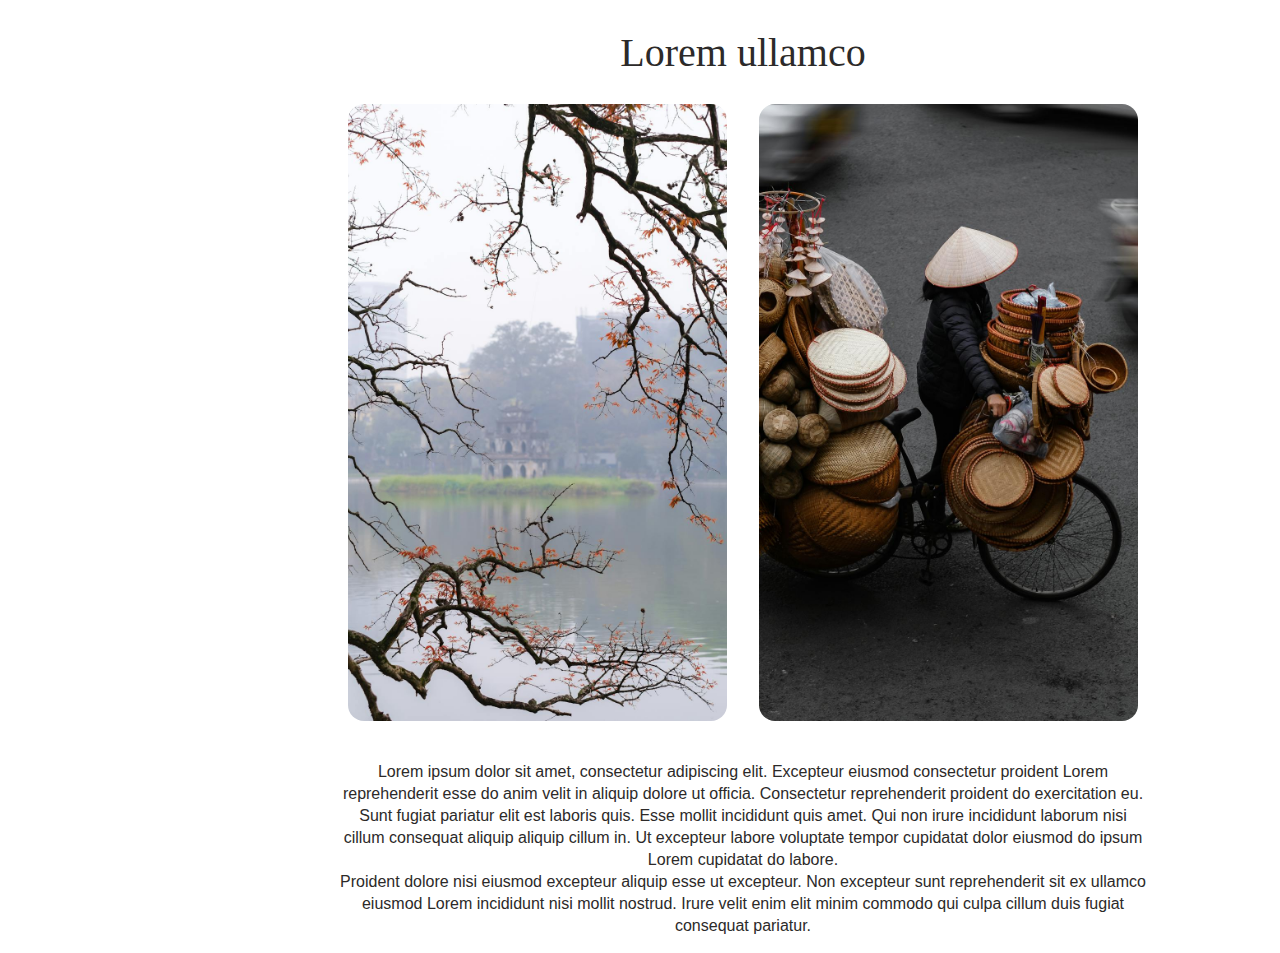
==== Section1.html @ f13ffaa2 "init test" ====
<!DOCTYPE html>
<html lang="vi">
<head>
  <meta charset="UTF-8">
  <meta name="viewport" content="width=device-width, initial-scale=1.0">
  <title>Frontend Test</title>
  <link rel="stylesheet" href="style.css">
</head>
<body>
    <div class="frame-8290">
        <h1>Lorem ullamco</h1>
        <div class="image-container">
            <img src="1.png" alt="Sample Image 1" class="image-left" />
            <img src="2.png" alt="Sample Image 2" class="image-right" />
          </div>
        <p>Lorem ipsum dolor sit amet, consectetur adipiscing elit. Excepteur eiusmod consectetur proident Lorem reprehenderit esse do anim velit in aliquip dolore ut officia. Consectetur reprehenderit proident do exercitation eu. Sunt fugiat pariatur elit est laboris quis. Esse mollit incididunt quis amet. Qui non irure incididunt laborum nisi cillum consequat aliquip aliquip cillum in. Ut excepteur labore voluptate tempor cupidatat dolor eiusmod do ipsum Lorem cupidatat do labore.
        <br>
            Proident dolore nisi eiusmod excepteur aliquip esse ut excepteur. Non excepteur sunt reprehenderit sit ex ullamco eiusmod Lorem incididunt nisi mollit nostrud. Irure velit enim elit minim commodo qui culpa cillum duis fugiat consequat pariatur.
        </p> 
    </div>
  </body>
</html>
---- style.css ----
.frame-8290 {
    display: flex;
    flex-direction: column;
    align-items: center;
    padding: 0px;
    gap: 8px;
  
    position: absolute;
    width: 40%;
    height: auto;
    left: 487px;
    top: 10px;
    background-color: #ffffff; 
  }
 
  .frame-8290 h1 {
    font-family: 'Lora', serif;
    font-style: normal;
    font-weight: 400;
    font-size: 40px;
    line-height: 54px;
    text-align: center;
    color: #2c2a29;
    margin: 16px 0; 
  }
 
  .frame-8290 p {
    font-family: 'Lato', sans-serif;
    font-style: normal;
    font-weight: 400;
    font-size: 16px;
    line-height: 22px;
    text-align: center;
    color: #2c2a29;
    width: 810px; 
    margin-top: 16px;
  }

  .image-container {
    display: flex;
    justify-content: center;
    gap: 32px; 
    margin-bottom: 16px; 
  }

  .image-container .image-left {
    width: 379px;
    height: 617px;
    object-fit: cover; 
    border-radius: 16px;
    background-color: #d9d9d9; 
  }

  .image-container .image-right {
    width: 379px;
    height: 617px;
    object-fit: cover; 
    border-radius: 16px;
    background-color: #d9d9d9; 
  }
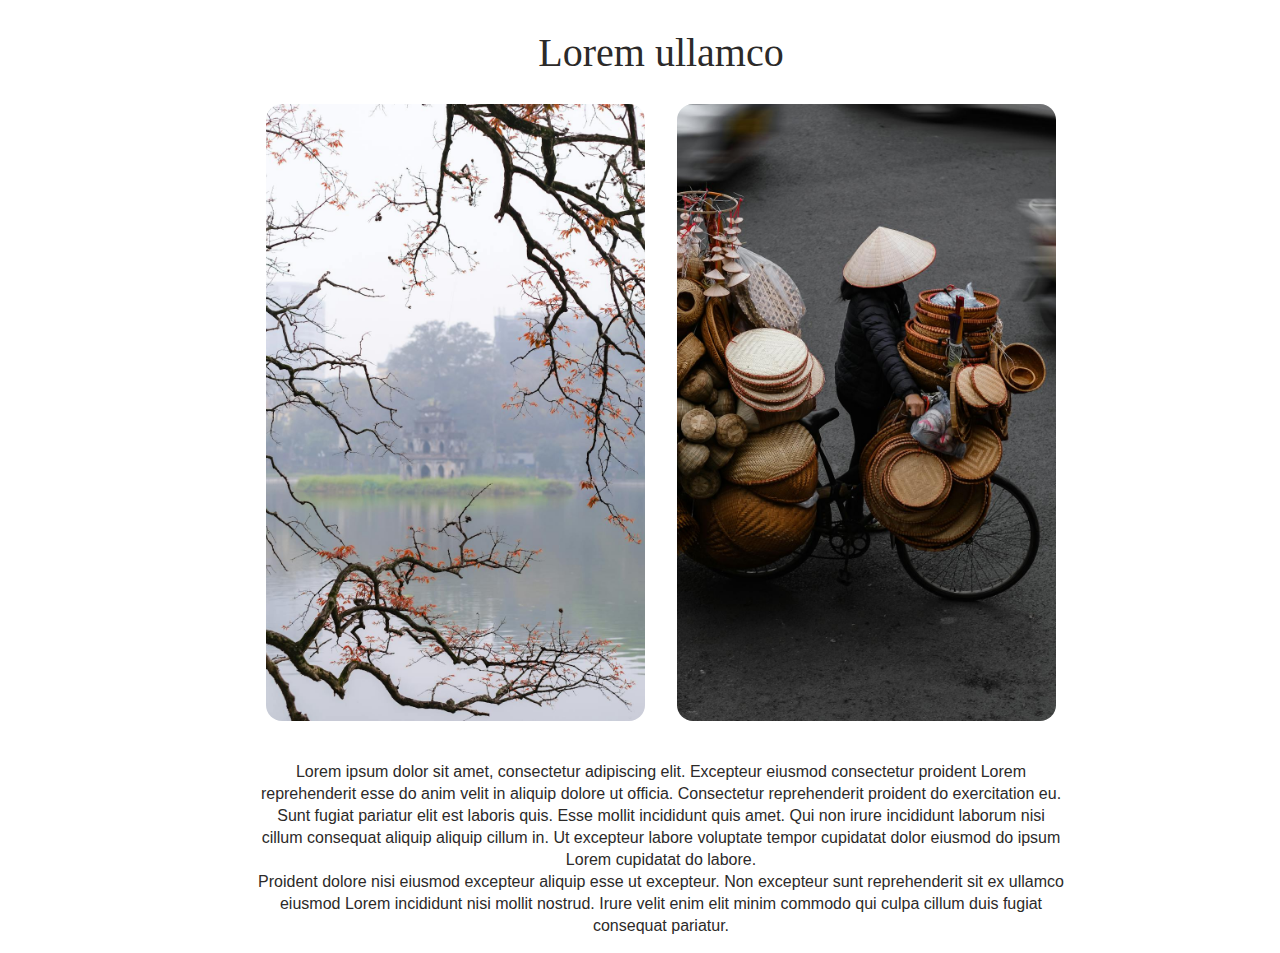
==== commit b56f489a: "init Test" ====
--- a/Section1.html
+++ b/Section1.html
@@ -3,7 +3,7 @@
 <head>
   <meta charset="UTF-8">
   <meta name="viewport" content="width=device-width, initial-scale=1.0">
-  <title>Frontend Test</title>
+  <title>Front-End Test</title>
   <link rel="stylesheet" href="style.css">
 </head>
 <body>
@@ -19,4 +19,4 @@
         </p> 
     </div>
   </body>
-</html>
+</html>--- a/style.css
+++ b/style.css
@@ -1,62 +1,57 @@
+.frame-8290 {
+  display: flex;
+  flex-direction: column;
+  align-items: center;
+  padding: 0px;
+  gap: 8px;
+  position: absolute;
+  left: 20%;
+  top: 10px;
+  background-color: #ffffff; 
+}
 
-.frame-8290 {
-    display: flex;
-    flex-direction: column;
-    align-items: center;
-    padding: 0px;
-    gap: 8px;
-  
-    position: absolute;
-    width: 40%;
-    height: auto;
-    left: 487px;
-    top: 10px;
-    background-color: #ffffff; 
-  }
- 
-  .frame-8290 h1 {
-    font-family: 'Lora', serif;
-    font-style: normal;
-    font-weight: 400;
-    font-size: 40px;
-    line-height: 54px;
-    text-align: center;
-    color: #2c2a29;
-    margin: 16px 0; 
-  }
- 
-  .frame-8290 p {
-    font-family: 'Lato', sans-serif;
-    font-style: normal;
-    font-weight: 400;
-    font-size: 16px;
-    line-height: 22px;
-    text-align: center;
-    color: #2c2a29;
-    width: 810px; 
-    margin-top: 16px;
-  }
+.frame-8290 h1 {
+  font-family: 'Lora', serif;
+  font-style: normal;
+  font-weight: 400;
+  font-size: 40px;
+  line-height: 54px;
+  text-align: center;
+  color: #2c2a29;
+  margin: 16px 0; 
+}
 
-  .image-container {
-    display: flex;
-    justify-content: center;
-    gap: 32px; 
-    margin-bottom: 16px; 
-  }
+.frame-8290 p {
+  font-family: 'Lato', sans-serif;
+  font-style: normal;
+  font-weight: 400;
+  font-size: 16px;
+  line-height: 22px;
+  text-align: center;
+  color: #2c2a29;
+  width: 810px; 
+  margin-top: 16px;
+}
 
-  .image-container .image-left {
-    width: 379px;
-    height: 617px;
-    object-fit: cover; 
-    border-radius: 16px;
-    background-color: #d9d9d9; 
-  }
+.image-container {
+  display: flex;
+  justify-content: center;
+  gap: 32px; 
+  margin-bottom: 16px; 
+}
 
-  .image-container .image-right {
-    width: 379px;
-    height: 617px;
-    object-fit: cover; 
-    border-radius: 16px;
-    background-color: #d9d9d9; 
-  }
-  +.image-container .image-left {
+  width: 379px;
+  height: 617px;
+  object-fit: cover; 
+  border-radius: 16px;
+  background-color: #d9d9d9; 
+}
+
+.image-container .image-right {
+  width: 379px;
+  height: 617px;
+  object-fit: cover; 
+  border-radius: 16px;
+  background-color: #d9d9d9; 
+}